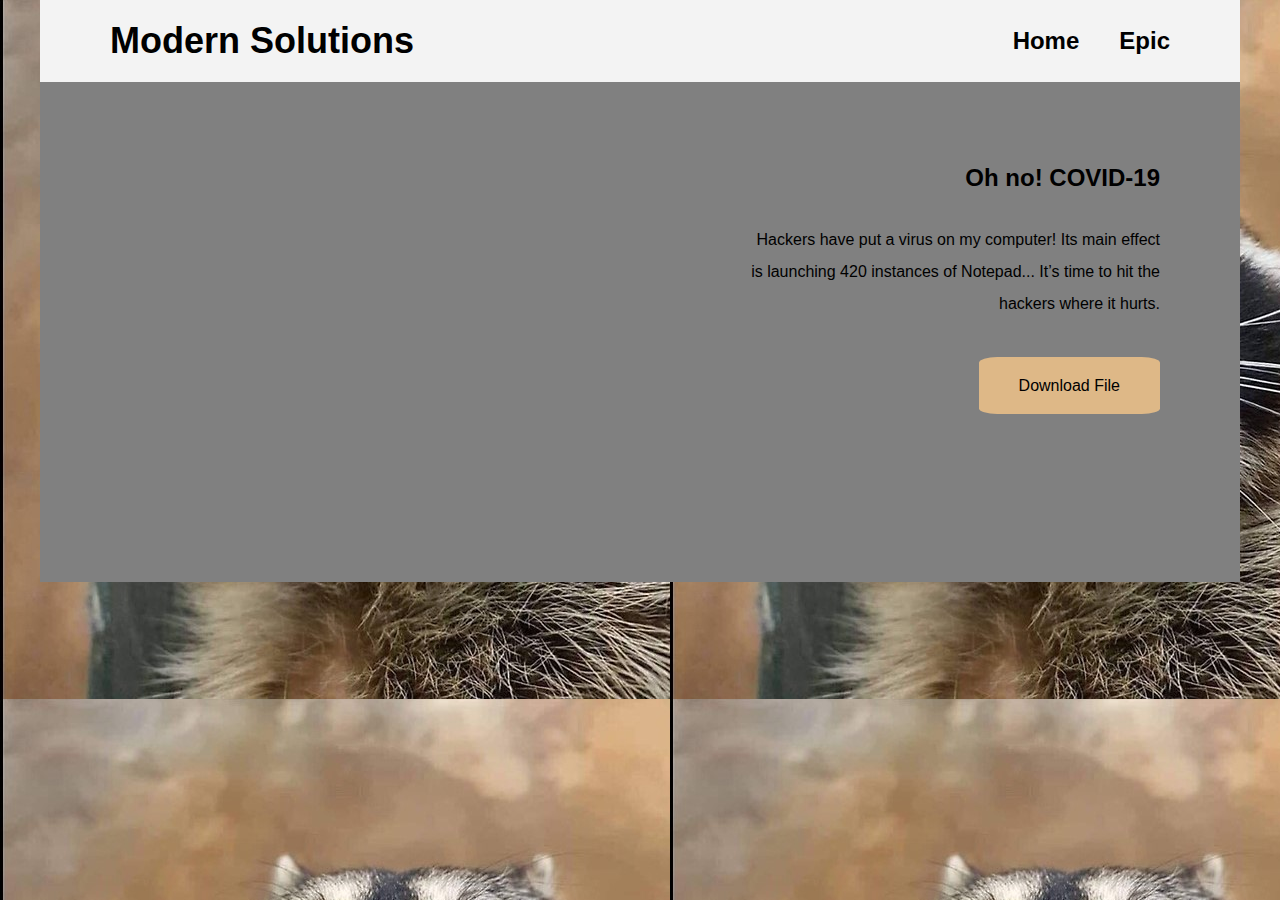
==== index.html @ ed57e48f "bvcx" ====
<!DOCTYPE html>
<html lang="en">

<head>
    <meta charset="UTF-8">
    <meta name="viewport" content="width=device-width, initial-scale=1.0">
    <title>Test1 Task2: Hero</title>
    <link rel="stylesheet" href="webpage.css">
</head>
<body>
    <div id="navbar">
        <a class="link" href="#">
            <h2>Modern Solutions</h2>
        </a>
        <ul class="pages">
            <li><a class="link" href="#">Home</a></li>
            <li><a class="link" href="https://www.youtube.com/watch?v=YDkll1hUbFw">Epic</a></li>
        </ul>
    </div>
    <div class="hero-section">
        <div class="hero-image"></div>
        <div class="hero-text">
            <h2>Oh no! COVID-19</h2>
            <p>Hackers have put a virus on my computer! Its main effect is launching 420 instances of Notepad... It’s time to hit the hackers where it hurts.</p>
            <a class="button" href="assets/[1823273]_ModernSolutions" download>Download File</a>
        </div>
    </div>
</body>
---- webpage.css ----
* {
    margin: 0;
    padding: 0;
    box-sizing: border-box;
    font-family:'Segoe UI', Tahoma, Geneva, Verdana, sans-serif;
  }

body{
    background: url('assets/Racoon.jpg') ;
}

#navbar{
    display: flex;
    justify-content: space-between;
    background-color: #f3f3f3;
    font-family: inherit;
    font-weight: bold;
    color: black;
    max-width: 1200px;
    margin: auto;
}

.link{
    font-size: 1.5rem;
    text-decoration: none;
    padding: 20px;
    color: inherit;
    font-family: inherit;
    font-weight: inherit;
}

.link h2{
    position: relative;
    left: 50px;
}

.pages{
    display: flex;
    justify-content: center;
    align-items: center;
    position: relative;
    right: 50px;
}

li {
    list-style: none;
}

.hero-section{
    font-family: inherit;
    background: url('https://www.optimath.ca/_media/img/large/p1040207.jpg');
    background-repeat: no-repeat;
    background-color: grey;
    background-size: contain;
    max-width: 1200px;
    min-width: 1000px;
    margin: auto;
    height: 500px;
    display: flex;
}

.hero-image{
    flex: 1.5;
}

.hero-text{
    flex: 1;
    text-align: right;
    padding: 80px;
    position: relative;
    line-height: 2rem;
}

.hero-text h2{
    margin-bottom: 30px;
}

.button{
    margin-top: 50px;
    padding: 20px 40px 20px 40px;
    width: fit-content;
    background-color: #deb887;
    border-radius: 10%;
    position: relative;
    top: 50px;
    color: inherit
}

a{
    text-decoration: none;
}
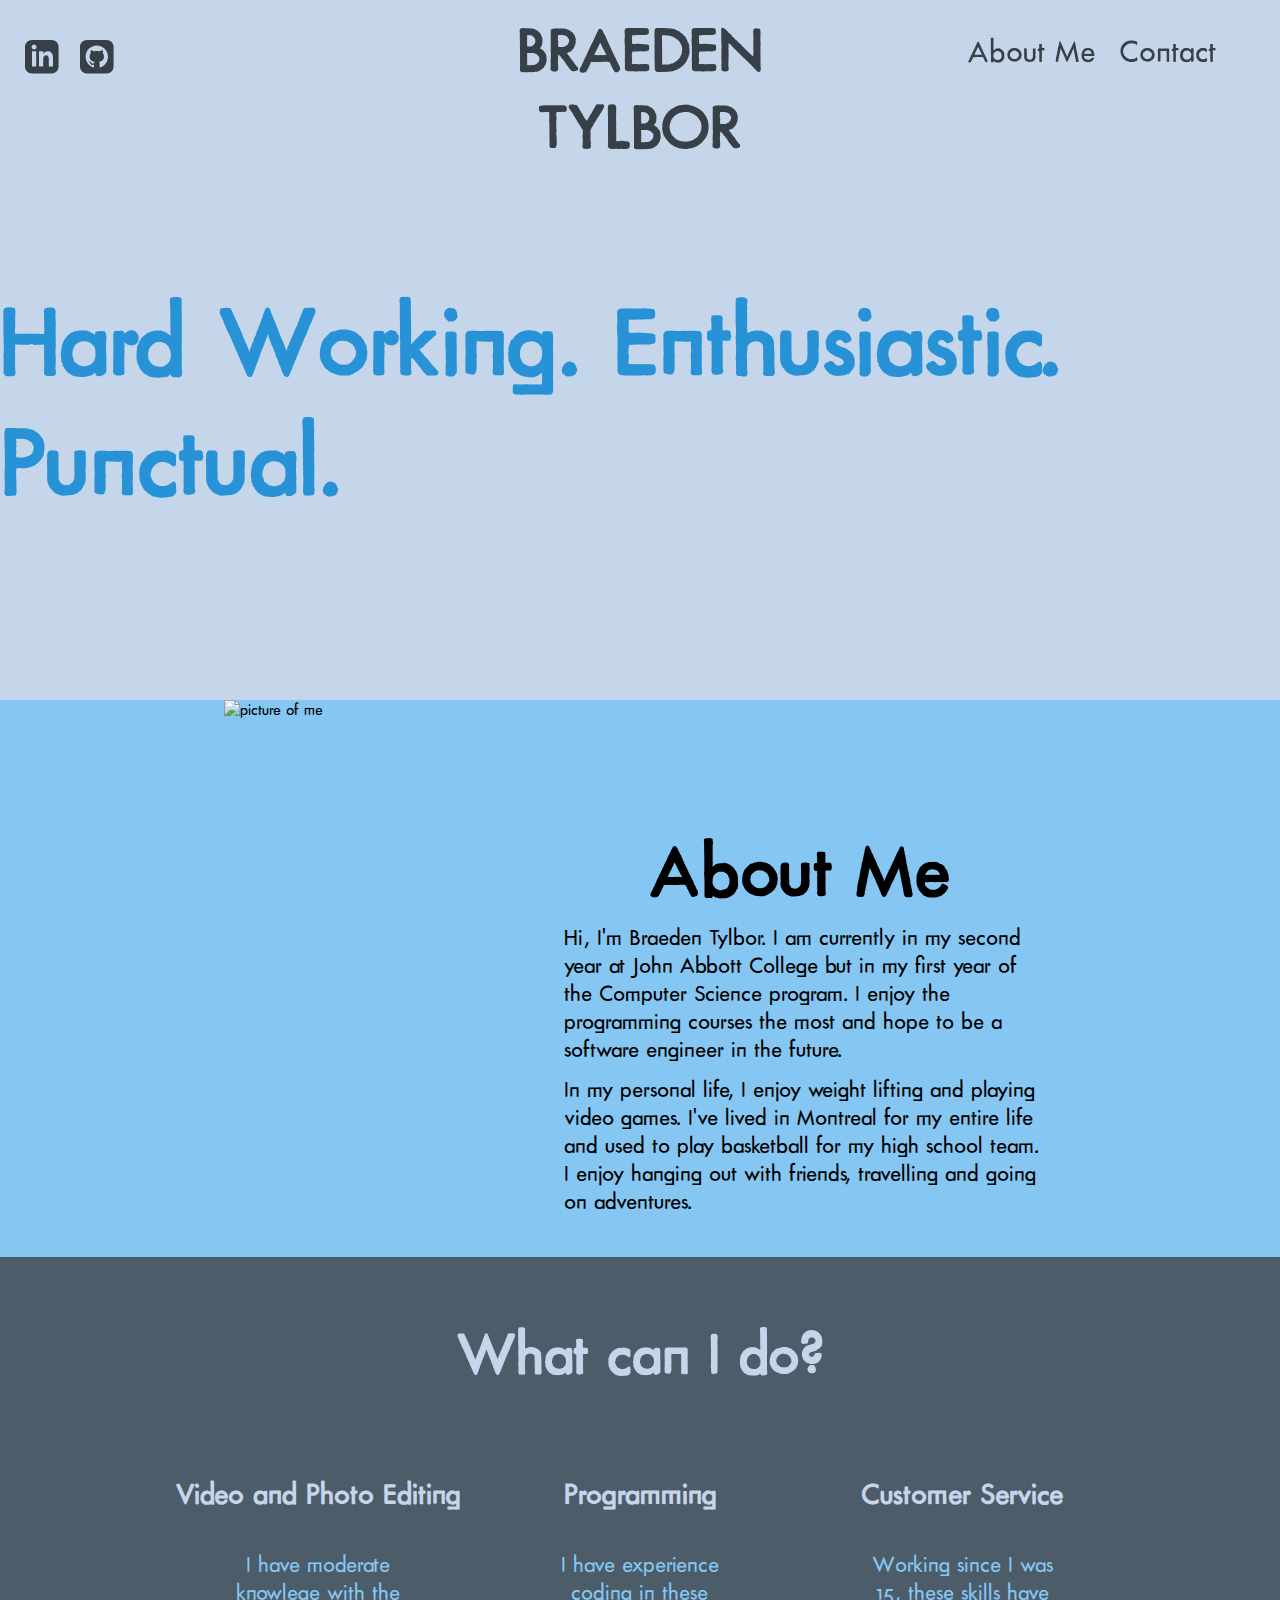
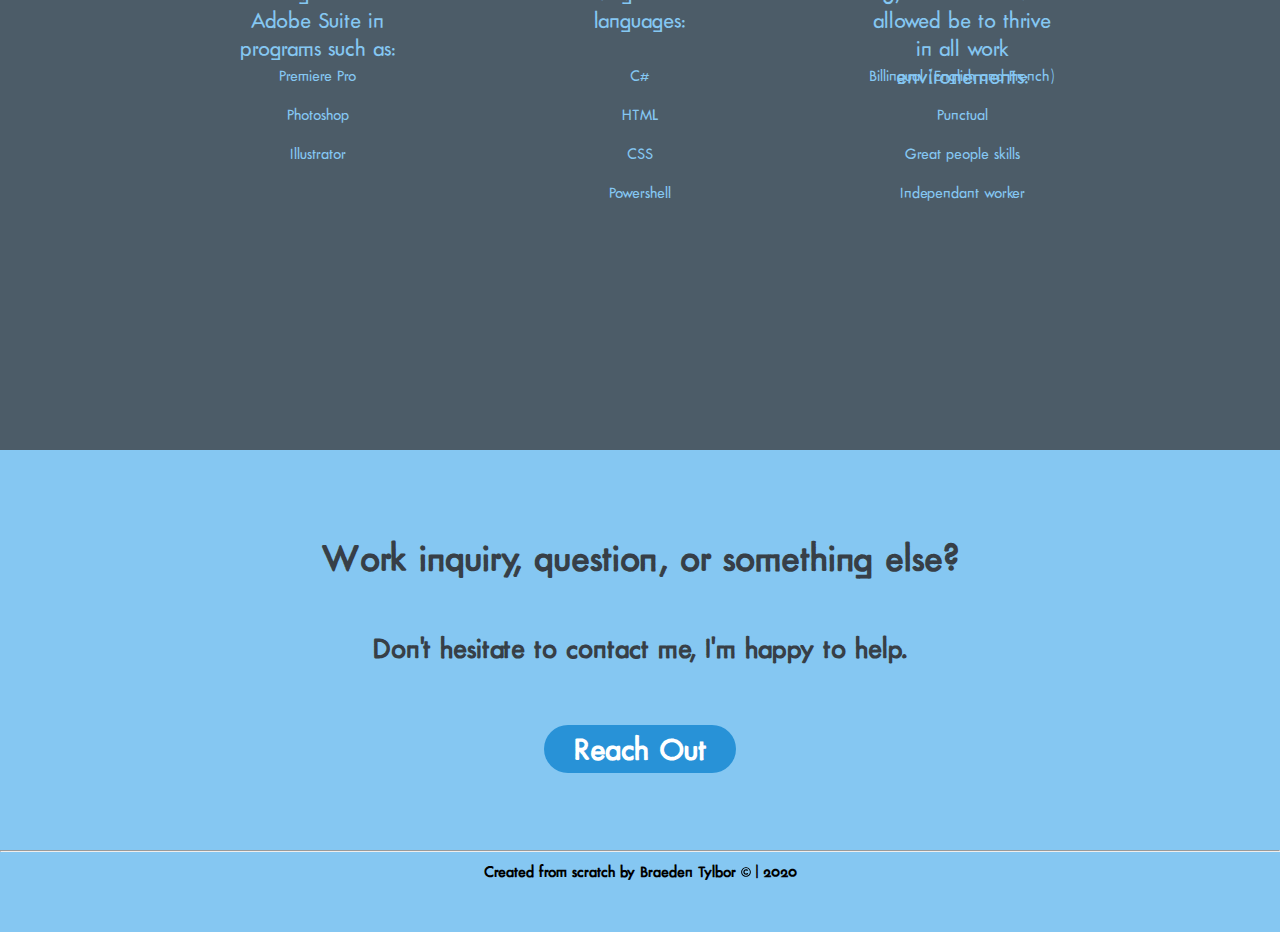
==== commit fe77810b: "deleted inspo" ====
--- a/index.html
+++ b/index.html
@@ -1,28 +1,92 @@
 <!DOCTYPE html>
-<html lang="en">
-
-<head>
-    <meta charset="UTF-8">
-    <meta name="viewport" content="width=device-width, initial-scale=1.0">
-    <title>Test1 Task2: Hero</title>
-    <link rel="stylesheet" href="webpage.css">
-</head>
-<body>
-    <div id="navbar">
-        <a class="link" href="#">
-            <h2>Modern Solutions</h2>
-        </a>
-        <ul class="pages">
-            <li><a class="link" href="#">Home</a></li>
-            <li><a class="link" href="https://www.youtube.com/watch?v=YDkll1hUbFw">Epic</a></li>
-        </ul>
-    </div>
-    <div class="hero-section">
-        <div class="hero-image"></div>
-        <div class="hero-text">
-            <h2>Oh no! COVID-19</h2>
-            <p>Hackers have put a virus on my computer! Its main effect is launching 420 instances of Notepad... It’s time to hit the hackers where it hurts.</p>
-            <a class="button" href="assets/[1823273]_ModernSolutions" download>Download File</a>
+<html>
+    <head>
+        <meta name="description" content="Braeden Tylbor Page">
+        <meta name="keywords" content = "Computer Science, Braeden Tylbor">
+        <meta name="viewport" content="width=device-width, initial-scale=1">
+        <title>Braeden Tylbor - About me</title>
+        <link rel="Stylesheet" href=".\Styling.css">
+    </head>
+    <body>
+        <div id="fixed">
+            <header class = "header">
+                <div class="sources">
+                    <a href="http://www.linkedin.com/in/braeden-tylbor" target="_blank" title="Go to my Linkedin profile">
+                        <svg xmlns="http://www.w3.org/2000/svg" width="100" height="100" viewBox="0 0 25 25">
+                            <path class="icon" d="M19 0h-14c-2.761 0-5 2.239-5 5v14c0 2.761 2.239 5 5 5h14c2.762 0 5-2.239 5-5v-14c0-2.761-2.238-5-5-5zm-11 19h-3v-11h3v11zm-1.5-12.268c-.966 0-1.75-.79-1.75-1.764s.784-1.764 1.75-1.764 1.75.79 1.75 1.764-.783 1.764-1.75 1.764zm13.5 12.268h-3v-5.604c0-3.368-4-3.113-4 0v5.604h-3v-11h3v1.765c1.396-2.586 7-2.777 7 2.476v6.759z" fill="#373f47"></path>
+                        </svg>
+                    </a>
+                    <a href="https://github.com/coolbt88" target="_blank" title="Go to my Github profile">
+                        <svg xmlns="http://www.w3.org/2000/svg" width="100" height="100" viewBox="0 0 25 25">
+                            <path class="icon" d="M19 0h-14c-2.761 0-5 2.239-5 5v14c0 2.761 2.239 5 5 5h14c2.762 0 5-2.239 5-5v-14c0-2.761-2.238-5-5-5zm-4.466 19.59c-.405.078-.534-.171-.534-.384v-2.195c0-.747-.262-1.233-.55-1.481 1.782-.198 3.654-.875 3.654-3.947 0-.874-.312-1.588-.823-2.147.082-.202.356-1.016-.079-2.117 0 0-.671-.215-2.198.82-.64-.18-1.324-.267-2.004-.271-.68.003-1.364.091-2.003.269-1.528-1.035-2.2-.82-2.2-.82-.434 1.102-.16 1.915-.077 2.118-.512.56-.824 1.273-.824 2.147 0 3.064 1.867 3.751 3.645 3.954-.229.2-.436.552-.508 1.07-.457.204-1.614.557-2.328-.666 0 0-.423-.768-1.227-.825 0 0-.78-.01-.055.487 0 0 .525.246.889 1.17 0 0 .463 1.428 2.688.944v1.489c0 .211-.129.459-.528.385-3.18-1.057-5.472-4.056-5.472-7.59 0-4.419 3.582-8 8-8s8 3.581 8 8c0 3.533-2.289 6.531-5.466 7.59z" fill="#373f47"/> 
+                        </svg>
+                    </a>
+                </div>
+                <h1 id="logo"><a href="./index.html">BRAEDEN TYLBOR</a></h1>
+                <ul id = "navbar">
+                    <li><a href="./index.html">About Me</a></li>
+                    <li><a href="./Contact.html">Contact</a></li>
+                </ul>
+             </header>
+            <section class="hero">
+                <h1>Hard Working. Enthusiastic. Punctual.</h1>
+                <h2></h2>
+            </section>
         </div>
-    </div>
-</body>+        <section id="aboutme">
+            <div id="imageofme">
+                <img src="https://instagram.fymy1-1.fna.fbcdn.net/v/t51.2885-15/sh0.08/e35/p750x750/80875749_679263825811317_2348464079366644193_n.jpg?_nc_ht=instagram.fymy1-1.fna.fbcdn.net&_nc_cat=109&_nc_ohc=Sf0qF0FGCAUAX97oIgG&oh=6d575d2d17d97e732fa9ecee0cb5d6de&oe=5ED3CF8B" alt="picture of me">
+            </div>
+            <h2>About Me</h2>
+            <p>Hi, I'm Braeden Tylbor. I am currently in my second year at John Abbott College but in my first year of the Computer Science program. I enjoy the programming courses the most and hope to be a software engineer in the future.</p>
+            <p>In my personal life, I enjoy weight lifting and playing video games. I've lived in Montreal for my entire life and used to play basketball for my high school team. I enjoy hanging out with friends, travelling and going on adventures.</p>
+        </section>
+        <div id="skills">
+            <div id="sktitle">
+                <h1>What can I do?</h1>
+            </div>
+            <div class="askill">
+                <h2>Video and Photo Editing</h2>
+                <p>I have moderate knowlege with the Adobe Suite in programs such as:</p>
+                <ul>
+                    <li>Premiere Pro</li>
+                    <li>Photoshop</li>
+                    <li>Illustrator</li>
+                </ul>
+            </div>
+            <div class="askill">
+                <h2>Programming</h2>
+                <p>I have experience coding in these languages:</p>
+                <ul>
+                    <li>C#</li>
+                    <li>HTML</li>
+                    <li>CSS</li>
+                    <li>Powershell</li>
+                </ul>
+            </div>
+            <div class="askill">
+                <h2>Customer Service</h2>
+                <p>Working since I was 15, these skills have allowed be to thrive in all work environements:</p>
+                <ul>
+                    <li>Billingual (English and French)</li>
+                    <li>Punctual</li>
+                    <li>Great people skills</li>
+                    <li>Independant worker</li>
+                </ul>
+            </div>
+        </div>
+        <div id="questions">
+            <h1>Work inquiry, question, or something else?</h1>
+            <h2>Don't hesitate to contact me, I'm happy to help.</h2>
+            <div id="button">
+                <h1><a href="./Contact.html">Reach Out</a></h1>
+            </div>
+        </div>
+        <hr>
+        <footer>
+            <h1>Created from scratch by Braeden Tylbor</h1>
+            <svg class="svg-inline--fa fa-copyright fa-w-16" aria-hidden="true" focusable="false" data-prefix="far" data-icon="copyright" role="img" xmlns="http://www.w3.org/2000/svg" viewBox="0 0 512 512" data-fa-i2svg=""><path fill="currentColor" d="M256 8C119.033 8 8 119.033 8 256s111.033 248 248 248 248-111.033 248-248S392.967 8 256 8zm0 448c-110.532 0-200-89.451-200-200 0-110.531 89.451-200 200-200 110.532 0 200 89.451 200 200 0 110.532-89.451 200-200 200zm107.351-101.064c-9.614 9.712-45.53 41.396-104.065 41.396-82.43 0-140.484-61.425-140.484-141.567 0-79.152 60.275-139.401 139.762-139.401 55.531 0 88.738 26.62 97.593 34.779a11.965 11.965 0 0 1 1.936 15.322l-18.155 28.113c-3.841 5.95-11.966 7.282-17.499 2.921-8.595-6.776-31.814-22.538-61.708-22.538-48.303 0-77.916 35.33-77.916 80.082 0 41.589 26.888 83.692 78.277 83.692 32.657 0 56.843-19.039 65.726-27.225 5.27-4.857 13.596-4.039 17.82 1.738l19.865 27.17a11.947 11.947 0 0 1-1.152 15.518z"></path></svg>
+            <h1> | 2020</h1>
+        </footer>
+    </body>
+</html>